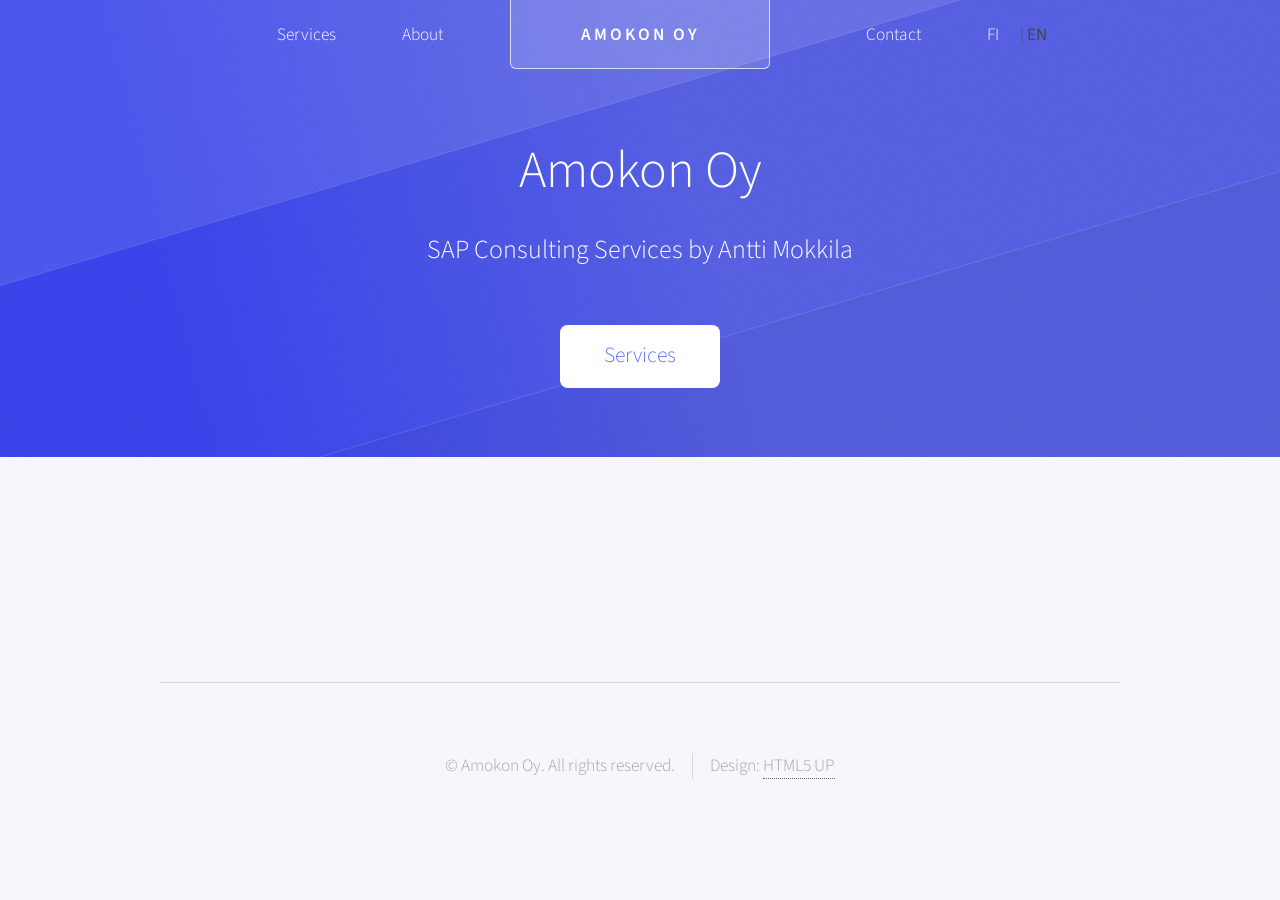
==== en/index.html @ b0fc21f7 "Add files via upload" ====
<!DOCTYPE HTML>
<!--
	Telephasic by HTML5 UP
	html5up.net | @ajlkn
	Free for personal and commercial use under the CCA 3.0 license (html5up.net/license)
-->
<html>
	<head>
		<title>Amokon Oy</title>
		<meta charset="utf-8" />
		<meta name="viewport" content="width=device-width, initial-scale=1, user-scalable=no" />
		<link rel="stylesheet" href="../assets/css/main.css" />
	</head>
	<body class="homepage is-preload">
		<div id="page-wrapper">

			<!-- Header -->
				<div id="header-wrapper">
					<div id="header" class="container">

						<!-- Logo -->
							<h1 id="logo"><a href="index.html">Amokon Oy</a></h1>

						<!-- Nav -->
							<nav id="nav">
								<ul>
									<li><a href="services.html">Services</a></li>
									<li><a href="about.html">About</a></li>
									<li class="break"></li>
									<li><a href="contact.html">Contact</a></li>
									<li><a href="../fi/index.html">FI</a> | <strong>EN</strong></li>
								</ul>
							</nav>

					</div>

					<!-- Hero -->
						<section id="hero" class="container">
							<header>
								<h2>Amokon Oy</h2>
							</header>
							<p>SAP Consulting Services by Antti Mokkila</p>
							<ul class="actions">
								<li><a href="services.html" class="button">Services</a></li>
							</ul>
						</section>

				</div>

			<!-- Footer -->
				<div id="footer-wrapper">
					<div id="copyright" class="container">
						<ul class="menu">
							<li>&copy; Amokon Oy. All rights reserved.</li><li>Design: <a href="http://html5up.net">HTML5 UP</a></li>
						</ul>
					</div>
				</div>

		</div>

		<!-- Scripts -->
			<script src="../assets/js/jquery.min.js"></script>
			<script src="../assets/js/jquery.dropotron.min.js"></script>
			<script src="../assets/js/browser.min.js"></script>
			<script src="../assets/js/breakpoints.min.js"></script>
			<script src="../assets/js/util.js"></script>
			<script src="../assets/js/main.js"></script>

	</body>
</html>
---- assets/css/main.css ----
@import url("fontawesome-all.min.css");
@import url("https://fonts.googleapis.com/css?family=Source+Sans+Pro:300,300italic,400,400italic,600");

/*
	Telephasic by HTML5 UP
	html5up.net | @ajlkn
	Free for personal and commercial use under the CCA 3.0 license (html5up.net/license)
*/

html, body, div, span, applet, object,
iframe, h1, h2, h3, h4, h5, h6, p, blockquote,
pre, a, abbr, acronym, address, big, cite,
code, del, dfn, em, img, ins, kbd, q, s, samp,
small, strike, strong, sub, sup, tt, var, b,
u, i, center, dl, dt, dd, ol, ul, li, fieldset,
form, label, legend, table, caption, tbody,
tfoot, thead, tr, th, td, article, aside,
canvas, details, embed, figure, figcaption,
footer, header, hgroup, menu, nav, output, ruby,
section, summary, time, mark, audio, video {
	margin: 0;
	padding: 0;
	border: 0;
	font-size: 100%;
	font: inherit;
	vertical-align: baseline;}

article, aside, details, figcaption, figure,
footer, header, hgroup, menu, nav, section {
	display: block;}

body {
	line-height: 1;
}

ol, ul {
	list-style: none;
}

blockquote, q {
	quotes: none;
}

	blockquote:before, blockquote:after, q:before, q:after {
		content: '';
		content: none;
	}

table {
	border-collapse: collapse;
	border-spacing: 0;
}

body {
	-webkit-text-size-adjust: none;
}

mark {
	background-color: transparent;
	color: inherit;
}

input::-moz-focus-inner {
	border: 0;
	padding: 0;
}

input, select, textarea {
	-moz-appearance: none;
	-webkit-appearance: none;
	-ms-appearance: none;
	appearance: none;
}

/* Basic */

	@-ms-viewport {
		width: device-width;
	}

	html {
		box-sizing: border-box;
	}

	*, *:before, *:after {
		box-sizing: inherit;
	}

	body {
		background: #f5f7fa;
		font-family: 'Source Sans Pro', sans-serif;
		font-weight: 300;
		color: #52575c;
		line-height: 1.75em;
		font-size: 14pt;
	}

		body.is-preload *, body.is-preload *:before, body.is-preload *:after {
			-moz-animation: none !important;
			-webkit-animation: none !important;
			-ms-animation: none !important;
			animation: none !important;
			-moz-transition: none !important;
			-webkit-transition: none !important;
			-ms-transition: none !important;
			transition: none !important;
		}

	input, textarea, select {
		font-family: 'Source Sans Pro', sans-serif;
		font-weight: 300;
		color: #52575c;
		line-height: 1.75em;
		font-size: 15pt;
	}

	h1, h2, h3, h4, h5, h6 {
		font-weight: 300;
		color: #52575c;
	}

	h1 a, h2 a, h3 a, h4 a, h5 a, h6 a {
		color: inherit;
		text-decoration: none;
	}

	h2 {
		font-size: 2em;
		line-height: 1.25em;
	}

	h3 {
		font-size: 1.5em;
		line-height: 1.5em;
	}

	a {
		-moz-transition: color 0.25s ease-in-out, border-color 0.25s ease-in-out, background-color 0.25s ease-in-out;
		-webkit-transition: color 0.25s ease-in-out, border-color 0.25s ease-in-out, background-color 0.25s ease-in-out;
		-ms-transition: color 0.25s ease-in-out, border-color 0.25s ease-in-out, background-color 0.25s ease-in-out;
		transition: color 0.25s ease-in-out, border-color 0.25s ease-in-out, background-color 0.25s ease-in-out;
		color: inherit;
		text-decoration: none;
		border-bottom: dotted 1px #62676c;
	}

		a:hover {
			color: #5b58f3;
			border-bottom-color: rgba(255, 255, 255, 0);
		}

	strong, b {
		font-weight: 400;
		color: #42474c;
	}

	em, i {
		font-style: italic;
	}

	sub {
		position: relative;
		top: 0.5em;
		font-size: 0.8em;
	}

	sup {
		position: relative;
		top: -0.5em;
		font-size: 0.8em;
	}

	hr {
		border: 0;
		border-top: solid 1px #c2c7cc;
	}

	blockquote {
		border-left: solid 0.5em #c2c7cc;
		padding: 1em 0 1em 2em;
		font-style: italic;
	}

	p, ul, ol, dl, table {
		margin-bottom: 1.5em;
	}

	br.clear {
		clear: both;
	}

	.features {
		margin-bottom: 1.5em;
	}

	.feature {
		text-align: center;
	}

/* Sections/Article */

	section, article {
		margin-bottom: 3em;
	}

	section > :last-child,
	article > :last-child,
	section:last-child,
	article:last-child {
		margin-bottom: 0;
	}

	.row > section, .row > article {
		margin-bottom: 0;
	}

	header {
		margin-bottom: 1.5em;
	}

		header > p {
			display: block;
			color: #5b58f3;
			padding: 0.75em 0 1em 0;
			font-size: 1.5em;
			line-height: 1.5em;
		}

		header.major {
			text-align: center;
		}

/* Container */

	.container {
		margin: 0 auto;
		max-width: 100%;
		width: 1200px;
	}

		@media screen and (max-width: 1280px) {

			.container {
				width: 960px;
			}

		}

		@media screen and (max-width: 1080px) {

			.container {
				width: 100%;
			}

		}

		@media screen and (max-width: 820px) {

			.container {
				width: 100%;
			}

		}

		@media screen and (max-width: 736px) {

			.container {
				width: 100%;
			}

		}

		@media screen and (max-width: 480px) {

			.container {
				width: 100%;
			}

		}

/* Row */

	.row {
		display: flex;
		flex-wrap: wrap;
		box-sizing: border-box;
		align-items: stretch;
	}

		.row > * {
			box-sizing: border-box;
		}

		.row.gtr-uniform > * > :last-child {
			margin-bottom: 0;
		}

		.row.aln-left {
			justify-content: flex-start;
		}

		.row.aln-center {
			justify-content: center;
		}

		.row.aln-right {
			justify-content: flex-end;
		}

		.row.aln-top {
			align-items: flex-start;
		}

		.row.aln-middle {
			align-items: center;
		}

		.row.aln-bottom {
			align-items: flex-end;
		}

		.row > .imp {
			order: -1;
		}

		.row > .col-1 {
			width: 8.33333%;
		}

		.row > .off-1 {
			margin-left: 8.33333%;
		}

		.row > .col-2 {
			width: 16.66667%;
		}

		.row > .off-2 {
			margin-left: 16.66667%;
		}

		.row > .col-3 {
			width: 25%;
		}

		.row > .off-3 {
			margin-left: 25%;
		}

		.row > .col-4 {
			width: 33.33333%;
		}

		.row > .off-4 {
			margin-left: 33.33333%;
		}

		.row > .col-5 {
			width: 41.66667%;
		}

		.row > .off-5 {
			margin-left: 41.66667%;
		}

		.row > .col-6 {
			width: 50%;
		}

		.row > .off-6 {
			margin-left: 50%;
		}

		.row > .col-7 {
			width: 58.33333%;
		}

		.row > .off-7 {
			margin-left: 58.33333%;
		}

		.row > .col-8 {
			width: 66.66667%;
		}

		.row > .off-8 {
			margin-left: 66.66667%;
		}

		.row > .col-9 {
			width: 75%;
		}

		.row > .off-9 {
			margin-left: 75%;
		}

		.row > .col-10 {
			width: 83.33333%;
		}

		.row > .off-10 {
			margin-left: 83.33333%;
		}

		.row > .col-11 {
			width: 91.66667%;
		}

		.row > .off-11 {
			margin-left: 91.66667%;
		}

		.row > .col-12 {
			width: 100%;
		}

		.row > .off-12 {
			margin-left: 100%;
		}

		.row.gtr-0 {
			margin-top: 0px;
			margin-left: 0px;
		}

			.row.gtr-0 > * {
				padding: 0px 0 0 0px;
			}

			.row.gtr-0.gtr-uniform {
				margin-top: 0px;
			}

				.row.gtr-0.gtr-uniform > * {
					padding-top: 0px;
				}

		.row.gtr-25 {
			margin-top: -12.5px;
			margin-left: -12.5px;
		}

			.row.gtr-25 > * {
				padding: 12.5px 0 0 12.5px;
			}

			.row.gtr-25.gtr-uniform {
				margin-top: -12.5px;
			}

				.row.gtr-25.gtr-uniform > * {
					padding-top: 12.5px;
				}

		.row.gtr-50 {
			margin-top: -25px;
			margin-left: -25px;
		}

			.row.gtr-50 > * {
				padding: 25px 0 0 25px;
			}

			.row.gtr-50.gtr-uniform {
				margin-top: -25px;
			}

				.row.gtr-50.gtr-uniform > * {
					padding-top: 25px;
				}

		.row {
			margin-top: -50px;
			margin-left: -50px;
		}

			.row > * {
				padding: 50px 0 0 50px;
			}

			.row.gtr-uniform {
				margin-top: -50px;
			}

				.row.gtr-uniform > * {
					padding-top: 50px;
				}

		.row.gtr-150 {
			margin-top: -75px;
			margin-left: -75px;
		}

			.row.gtr-150 > * {
				padding: 75px 0 0 75px;
			}

			.row.gtr-150.gtr-uniform {
				margin-top: -75px;
			}

				.row.gtr-150.gtr-uniform > * {
					padding-top: 75px;
				}

		.row.gtr-200 {
			margin-top: -100px;
			margin-left: -100px;
		}

			.row.gtr-200 > * {
				padding: 100px 0 0 100px;
			}

			.row.gtr-200.gtr-uniform {
				margin-top: -100px;
			}

				.row.gtr-200.gtr-uniform > * {
					padding-top: 100px;
				}

		@media screen and (max-width: 1280px) {

			.row {
				display: flex;
				flex-wrap: wrap;
				box-sizing: border-box;
				align-items: stretch;
			}

				.row > * {
					box-sizing: border-box;
				}

				.row.gtr-uniform > * > :last-child {
					margin-bottom: 0;
				}

				.row.aln-left {
					justify-content: flex-start;
				}

				.row.aln-center {
					justify-content: center;
				}

				.row.aln-right {
					justify-content: flex-end;
				}

				.row.aln-top {
					align-items: flex-start;
				}

				.row.aln-middle {
					align-items: center;
				}

				.row.aln-bottom {
					align-items: flex-end;
				}

				.row > .imp-normal {
					order: -1;
				}

				.row > .col-1-normal {
					width: 8.33333%;
				}

				.row > .off-1-normal {
					margin-left: 8.33333%;
				}

				.row > .col-2-normal {
					width: 16.66667%;
				}

				.row > .off-2-normal {
					margin-left: 16.66667%;
				}

				.row > .col-3-normal {
					width: 25%;
				}

				.row > .off-3-normal {
					margin-left: 25%;
				}

				.row > .col-4-normal {
					width: 33.33333%;
				}

				.row > .off-4-normal {
					margin-left: 33.33333%;
				}

				.row > .col-5-normal {
					width: 41.66667%;
				}

				.row > .off-5-normal {
					margin-left: 41.66667%;
				}

				.row > .col-6-normal {
					width: 50%;
				}

				.row > .off-6-normal {
					margin-left: 50%;
				}

				.row > .col-7-normal {
					width: 58.33333%;
				}

				.row > .off-7-normal {
					margin-left: 58.33333%;
				}

				.row > .col-8-normal {
					width: 66.66667%;
				}

				.row > .off-8-normal {
					margin-left: 66.66667%;
				}

				.row > .col-9-normal {
					width: 75%;
				}

				.row > .off-9-normal {
					margin-left: 75%;
				}

				.row > .col-10-normal {
					width: 83.33333%;
				}

				.row > .off-10-normal {
					margin-left: 83.33333%;
				}

				.row > .col-11-normal {
					width: 91.66667%;
				}

				.row > .off-11-normal {
					margin-left: 91.66667%;
				}

				.row > .col-12-normal {
					width: 100%;
				}

				.row > .off-12-normal {
					margin-left: 100%;
				}

				.row.gtr-0 {
					margin-top: 0px;
					margin-left: 0px;
				}

					.row.gtr-0 > * {
						padding: 0px 0 0 0px;
					}

					.row.gtr-0.gtr-uniform {
						margin-top: 0px;
					}

						.row.gtr-0.gtr-uniform > * {
							padding-top: 0px;
						}

				.row.gtr-25 {
					margin-top: -10px;
					margin-left: -10px;
				}

					.row.gtr-25 > * {
						padding: 10px 0 0 10px;
					}

					.row.gtr-25.gtr-uniform {
						margin-top: -10px;
					}

						.row.gtr-25.gtr-uniform > * {
							padding-top: 10px;
						}

				.row.gtr-50 {
					margin-top: -20px;
					margin-left: -20px;
				}

					.row.gtr-50 > * {
						padding: 20px 0 0 20px;
					}

					.row.gtr-50.gtr-uniform {
						margin-top: -20px;
					}

						.row.gtr-50.gtr-uniform > * {
							padding-top: 20px;
						}

				.row {
					margin-top: -40px;
					margin-left: -40px;
				}

					.row > * {
						padding: 40px 0 0 40px;
					}

					.row.gtr-uniform {
						margin-top: -40px;
					}

						.row.gtr-uniform > * {
							padding-top: 40px;
						}

				.row.gtr-150 {
					margin-top: -60px;
					margin-left: -60px;
				}

					.row.gtr-150 > * {
						padding: 60px 0 0 60px;
					}

					.row.gtr-150.gtr-uniform {
						margin-top: -60px;
					}

						.row.gtr-150.gtr-uniform > * {
							padding-top: 60px;
						}

				.row.gtr-200 {
					margin-top: -80px;
					margin-left: -80px;
				}

					.row.gtr-200 > * {
						padding: 80px 0 0 80px;
					}

					.row.gtr-200.gtr-uniform {
						margin-top: -80px;
					}

						.row.gtr-200.gtr-uniform > * {
							padding-top: 80px;
						}

		}

		@media screen and (max-width: 1080px) {

			.row {
				display: flex;
				flex-wrap: wrap;
				box-sizing: border-box;
				align-items: stretch;
			}

				.row > * {
					box-sizing: border-box;
				}

				.row.gtr-uniform > * > :last-child {
					margin-bottom: 0;
				}

				.row.aln-left {
					justify-content: flex-start;
				}

				.row.aln-center {
					justify-content: center;
				}

				.row.aln-right {
					justify-content: flex-end;
				}

				.row.aln-top {
					align-items: flex-start;
				}

				.row.aln-middle {
					align-items: center;
				}

				.row.aln-bottom {
					align-items: flex-end;
				}

				.row > .imp-narrow {
					order: -1;
				}

				.row > .col-1-narrow {
					width: 8.33333%;
				}

				.row > .off-1-narrow {
					margin-left: 8.33333%;
				}

				.row > .col-2-narrow {
					width: 16.66667%;
				}

				.row > .off-2-narrow {
					margin-left: 16.66667%;
				}

				.row > .col-3-narrow {
					width: 25%;
				}

				.row > .off-3-narrow {
					margin-left: 25%;
				}

				.row > .col-4-narrow {
					width: 33.33333%;
				}

				.row > .off-4-narrow {
					margin-left: 33.33333%;
				}

				.row > .col-5-narrow {
					width: 41.66667%;
				}

				.row > .off-5-narrow {
					margin-left: 41.66667%;
				}

				.row > .col-6-narrow {
					width: 50%;
				}

				.row > .off-6-narrow {
					margin-left: 50%;
				}

				.row > .col-7-narrow {
					width: 58.33333%;
				}

				.row > .off-7-narrow {
					margin-left: 58.33333%;
				}

				.row > .col-8-narrow {
					width: 66.66667%;
				}

				.row > .off-8-narrow {
					margin-left: 66.66667%;
				}

				.row > .col-9-narrow {
					width: 75%;
				}

				.row > .off-9-narrow {
					margin-left: 75%;
				}

				.row > .col-10-narrow {
					width: 83.33333%;
				}

				.row > .off-10-narrow {
					margin-left: 83.33333%;
				}

				.row > .col-11-narrow {
					width: 91.66667%;
				}

				.row > .off-11-narrow {
					margin-left: 91.66667%;
				}

				.row > .col-12-narrow {
					width: 100%;
				}

				.row > .off-12-narrow {
					margin-left: 100%;
				}

				.row.gtr-0 {
					margin-top: 0px;
					margin-left: 0px;
				}

					.row.gtr-0 > * {
						padding: 0px 0 0 0px;
					}

					.row.gtr-0.gtr-uniform {
						margin-top: 0px;
					}

						.row.gtr-0.gtr-uniform > * {
							padding-top: 0px;
						}

				.row.gtr-25 {
					margin-top: -10px;
					margin-left: -10px;
				}

					.row.gtr-25 > * {
						padding: 10px 0 0 10px;
					}

					.row.gtr-25.gtr-uniform {
						margin-top: -10px;
					}

						.row.gtr-25.gtr-uniform > * {
							padding-top: 10px;
						}

				.row.gtr-50 {
					margin-top: -20px;
					margin-left: -20px;
				}

					.row.gtr-50 > * {
						padding: 20px 0 0 20px;
					}

					.row.gtr-50.gtr-uniform {
						margin-top: -20px;
					}

						.row.gtr-50.gtr-uniform > * {
							padding-top: 20px;
						}

				.row {
					margin-top: -40px;
					margin-left: -40px;
				}

					.row > * {
						padding: 40px 0 0 40px;
					}

					.row.gtr-uniform {
						margin-top: -40px;
					}

						.row.gtr-uniform > * {
							padding-top: 40px;
						}

				.row.gtr-150 {
					margin-top: -60px;
					margin-left: -60px;
				}

					.row.gtr-150 > * {
						padding: 60px 0 0 60px;
					}

					.row.gtr-150.gtr-uniform {
						margin-top: -60px;
					}

						.row.gtr-150.gtr-uniform > * {
							padding-top: 60px;
						}

				.row.gtr-200 {
					margin-top: -80px;
					margin-left: -80px;
				}

					.row.gtr-200 > * {
						padding: 80px 0 0 80px;
					}

					.row.gtr-200.gtr-uniform {
						margin-top: -80px;
					}

						.row.gtr-200.gtr-uniform > * {
							padding-top: 80px;
						}

		}

		@media screen and (max-width: 820px) {

			.row {
				display: flex;
				flex-wrap: wrap;
				box-sizing: border-box;
				align-items: stretch;
			}

				.row > * {
					box-sizing: border-box;
				}

				.row.gtr-uniform > * > :last-child {
					margin-bottom: 0;
				}

				.row.aln-left {
					justify-content: flex-start;
				}

				.row.aln-center {
					justify-content: center;
				}

				.row.aln-right {
					justify-content: flex-end;
				}

				.row.aln-top {
					align-items: flex-start;
				}

				.row.aln-middle {
					align-items: center;
				}

				.row.aln-bottom {
					align-items: flex-end;
				}

				.row > .imp-narrower {
					order: -1;
				}

				.row > .col-1-narrower {
					width: 8.33333%;
				}

				.row > .off-1-narrower {
					margin-left: 8.33333%;
				}

				.row > .col-2-narrower {
					width: 16.66667%;
				}

				.row > .off-2-narrower {
					margin-left: 16.66667%;
				}

				.row > .col-3-narrower {
					width: 25%;
				}

				.row > .off-3-narrower {
					margin-left: 25%;
				}

				.row > .col-4-narrower {
					width: 33.33333%;
				}

				.row > .off-4-narrower {
					margin-left: 33.33333%;
				}

				.row > .col-5-narrower {
					width: 41.66667%;
				}

				.row > .off-5-narrower {
					margin-left: 41.66667%;
				}

				.row > .col-6-narrower {
					width: 50%;
				}

				.row > .off-6-narrower {
					margin-left: 50%;
				}

				.row > .col-7-narrower {
					width: 58.33333%;
				}

				.row > .off-7-narrower {
					margin-left: 58.33333%;
				}

				.row > .col-8-narrower {
					width: 66.66667%;
				}

				.row > .off-8-narrower {
					margin-left: 66.66667%;
				}

				.row > .col-9-narrower {
					width: 75%;
				}

				.row > .off-9-narrower {
					margin-left: 75%;
				}

				.row > .col-10-narrower {
					width: 83.33333%;
				}

				.row > .off-10-narrower {
					margin-left: 83.33333%;
				}

				.row > .col-11-narrower {
					width: 91.66667%;
				}

				.row > .off-11-narrower {
					margin-left: 91.66667%;
				}

				.row > .col-12-narrower {
					width: 100%;
				}

				.row > .off-12-narrower {
					margin-left: 100%;
				}

				.row.gtr-0 {
					margin-top: 0px;
					margin-left: 0px;
				}

					.row.gtr-0 > * {
						padding: 0px 0 0 0px;
					}

					.row.gtr-0.gtr-uniform {
						margin-top: 0px;
					}

						.row.gtr-0.gtr-uniform > * {
							padding-top: 0px;
						}

				.row.gtr-25 {
					margin-top: -7.5px;
					margin-left: -7.5px;
				}

					.row.gtr-25 > * {
						padding: 7.5px 0 0 7.5px;
					}

					.row.gtr-25.gtr-uniform {
						margin-top: -7.5px;
					}

						.row.gtr-25.gtr-uniform > * {
							padding-top: 7.5px;
						}

				.row.gtr-50 {
					margin-top: -15px;
					margin-left: -15px;
				}

					.row.gtr-50 > * {
						padding: 15px 0 0 15px;
					}

					.row.gtr-50.gtr-uniform {
						margin-top: -15px;
					}

						.row.gtr-50.gtr-uniform > * {
							padding-top: 15px;
						}

				.row {
					margin-top: -30px;
					margin-left: -30px;
				}

					.row > * {
						padding: 30px 0 0 30px;
					}

					.row.gtr-uniform {
						margin-top: -30px;
					}

						.row.gtr-uniform > * {
							padding-top: 30px;
						}

				.row.gtr-150 {
					margin-top: -45px;
					margin-left: -45px;
				}

					.row.gtr-150 > * {
						padding: 45px 0 0 45px;
					}

					.row.gtr-150.gtr-uniform {
						margin-top: -45px;
					}

						.row.gtr-150.gtr-uniform > * {
							padding-top: 45px;
						}

				.row.gtr-200 {
					margin-top: -60px;
					margin-left: -60px;
				}

					.row.gtr-200 > * {
						padding: 60px 0 0 60px;
					}

					.row.gtr-200.gtr-uniform {
						margin-top: -60px;
					}

						.row.gtr-200.gtr-uniform > * {
							padding-top: 60px;
						}

		}

		@media screen and (max-width: 736px) {

			.row {
				display: flex;
				flex-wrap: wrap;
				box-sizing: border-box;
				align-items: stretch;
			}

				.row > * {
					box-sizing: border-box;
				}

				.row.gtr-uniform > * > :last-child {
					margin-bottom: 0;
				}

				.row.aln-left {
					justify-content: flex-start;
				}

				.row.aln-center {
					justify-content: center;
				}

				.row.aln-right {
					justify-content: flex-end;
				}

				.row.aln-top {
					align-items: flex-start;
				}

				.row.aln-middle {
					align-items: center;
				}

				.row.aln-bottom {
					align-items: flex-end;
				}

				.row > .imp-mobile {
					order: -1;
				}

				.row > .col-1-mobile {
					width: 8.33333%;
				}

				.row > .off-1-mobile {
					margin-left: 8.33333%;
				}

				.row > .col-2-mobile {
					width: 16.66667%;
				}

				.row > .off-2-mobile {
					margin-left: 16.66667%;
				}

				.row > .col-3-mobile {
					width: 25%;
				}

				.row > .off-3-mobile {
					margin-left: 25%;
				}

				.row > .col-4-mobile {
					width: 33.33333%;
				}

				.row > .off-4-mobile {
					margin-left: 33.33333%;
				}

				.row > .col-5-mobile {
					width: 41.66667%;
				}

				.row > .off-5-mobile {
					margin-left: 41.66667%;
				}

				.row > .col-6-mobile {
					width: 50%;
				}

				.row > .off-6-mobile {
					margin-left: 50%;
				}

				.row > .col-7-mobile {
					width: 58.33333%;
				}

				.row > .off-7-mobile {
					margin-left: 58.33333%;
				}

				.row > .col-8-mobile {
					width: 66.66667%;
				}

				.row > .off-8-mobile {
					margin-left: 66.66667%;
				}

				.row > .col-9-mobile {
					width: 75%;
				}

				.row > .off-9-mobile {
					margin-left: 75%;
				}

				.row > .col-10-mobile {
					width: 83.33333%;
				}

				.row > .off-10-mobile {
					margin-left: 83.33333%;
				}

				.row > .col-11-mobile {
					width: 91.66667%;
				}

				.row > .off-11-mobile {
					margin-left: 91.66667%;
				}

				.row > .col-12-mobile {
					width: 100%;
				}

				.row > .off-12-mobile {
					margin-left: 100%;
				}

				.row.gtr-0 {
					margin-top: 0px;
					margin-left: 0px;
				}

					.row.gtr-0 > * {
						padding: 0px 0 0 0px;
					}

					.row.gtr-0.gtr-uniform {
						margin-top: 0px;
					}

						.row.gtr-0.gtr-uniform > * {
							padding-top: 0px;
						}

				.row.gtr-25 {
					margin-top: -5px;
					margin-left: -5px;
				}

					.row.gtr-25 > * {
						padding: 5px 0 0 5px;
					}

					.row.gtr-25.gtr-uniform {
						margin-top: -5px;
					}

						.row.gtr-25.gtr-uniform > * {
							padding-top: 5px;
						}

				.row.gtr-50 {
					margin-top: -10px;
					margin-left: -10px;
				}

					.row.gtr-50 > * {
						padding: 10px 0 0 10px;
					}

					.row.gtr-50.gtr-uniform {
						margin-top: -10px;
					}

						.row.gtr-50.gtr-uniform > * {
							padding-top: 10px;
						}

				.row {
					margin-top: -20px;
					margin-left: -20px;
				}

					.row > * {
						padding: 20px 0 0 20px;
					}

					.row.gtr-uniform {
						margin-top: -20px;
					}

						.row.gtr-uniform > * {
							padding-top: 20px;
						}

				.row.gtr-150 {
					margin-top: -30px;
					margin-left: -30px;
				}

					.row.gtr-150 > * {
						padding: 30px 0 0 30px;
					}

					.row.gtr-150.gtr-uniform {
						margin-top: -30px;
					}

						.row.gtr-150.gtr-uniform > * {
							padding-top: 30px;
						}

				.row.gtr-200 {
					margin-top: -40px;
					margin-left: -40px;
				}

					.row.gtr-200 > * {
						padding: 40px 0 0 40px;
					}

					.row.gtr-200.gtr-uniform {
						margin-top: -40px;
					}

						.row.gtr-200.gtr-uniform > * {
							padding-top: 40px;
						}

		}

		@media screen and (max-width: 480px) {

			.row {
				display: flex;
				flex-wrap: wrap;
				box-sizing: border-box;
				align-items: stretch;
			}

				.row > * {
					box-sizing: border-box;
				}

				.row.gtr-uniform > * > :last-child {
					margin-bottom: 0;
				}

				.row.aln-left {
					justify-content: flex-start;
				}

				.row.aln-center {
					justify-content: center;
				}

				.row.aln-right {
					justify-content: flex-end;
				}

				.row.aln-top {
					align-items: flex-start;
				}

				.row.aln-middle {
					align-items: center;
				}

				.row.aln-bottom {
					align-items: flex-end;
				}

				.row > .imp-mobilep {
					order: -1;
				}

				.row > .col-1-mobilep {
					width: 8.33333%;
				}

				.row > .off-1-mobilep {
					margin-left: 8.33333%;
				}

				.row > .col-2-mobilep {
					width: 16.66667%;
				}

				.row > .off-2-mobilep {
					margin-left: 16.66667%;
				}

				.row > .col-3-mobilep {
					width: 25%;
				}

				.row > .off-3-mobilep {
					margin-left: 25%;
				}

				.row > .col-4-mobilep {
					width: 33.33333%;
				}

				.row > .off-4-mobilep {
					margin-left: 33.33333%;
				}

				.row > .col-5-mobilep {
					width: 41.66667%;
				}

				.row > .off-5-mobilep {
					margin-left: 41.66667%;
				}

				.row > .col-6-mobilep {
					width: 50%;
				}

				.row > .off-6-mobilep {
					margin-left: 50%;
				}

				.row > .col-7-mobilep {
					width: 58.33333%;
				}

				.row > .off-7-mobilep {
					margin-left: 58.33333%;
				}

				.row > .col-8-mobilep {
					width: 66.66667%;
				}

				.row > .off-8-mobilep {
					margin-left: 66.66667%;
				}

				.row > .col-9-mobilep {
					width: 75%;
				}

				.row > .off-9-mobilep {
					margin-left: 75%;
				}

				.row > .col-10-mobilep {
					width: 83.33333%;
				}

				.row > .off-10-mobilep {
					margin-left: 83.33333%;
				}

				.row > .col-11-mobilep {
					width: 91.66667%;
				}

				.row > .off-11-mobilep {
					margin-left: 91.66667%;
				}

				.row > .col-12-mobilep {
					width: 100%;
				}

				.row > .off-12-mobilep {
					margin-left: 100%;
				}

				.row.gtr-0 {
					margin-top: 0px;
					margin-left: 0px;
				}

					.row.gtr-0 > * {
						padding: 0px 0 0 0px;
					}

					.row.gtr-0.gtr-uniform {
						margin-top: 0px;
					}

						.row.gtr-0.gtr-uniform > * {
							padding-top: 0px;
						}

				.row.gtr-25 {
					margin-top: -5px;
					margin-left: -5px;
				}

					.row.gtr-25 > * {
						padding: 5px 0 0 5px;
					}

					.row.gtr-25.gtr-uniform {
						margin-top: -5px;
					}

						.row.gtr-25.gtr-uniform > * {
							padding-top: 5px;
						}

				.row.gtr-50 {
					margin-top: -10px;
					margin-left: -10px;
				}

					.row.gtr-50 > * {
						padding: 10px 0 0 10px;
					}

					.row.gtr-50.gtr-uniform {
						margin-top: -10px;
					}

						.row.gtr-50.gtr-uniform > * {
							padding-top: 10px;
						}

				.row {
					margin-top: -20px;
					margin-left: -20px;
				}

					.row > * {
						padding: 20px 0 0 20px;
					}

					.row.gtr-uniform {
						margin-top: -20px;
					}

						.row.gtr-uniform > * {
							padding-top: 20px;
						}

				.row.gtr-150 {
					margin-top: -30px;
					margin-left: -30px;
				}

					.row.gtr-150 > * {
						padding: 30px 0 0 30px;
					}

					.row.gtr-150.gtr-uniform {
						margin-top: -30px;
					}

						.row.gtr-150.gtr-uniform > * {
							padding-top: 30px;
						}

				.row.gtr-200 {
					margin-top: -40px;
					margin-left: -40px;
				}

					.row.gtr-200 > * {
						padding: 40px 0 0 40px;
					}

					.row.gtr-200.gtr-uniform {
						margin-top: -40px;
					}

						.row.gtr-200.gtr-uniform > * {
							padding-top: 40px;
						}

		}

/* Image */

	.image {
		-moz-transition: opacity 0.25s ease-in-out;
		-webkit-transition: opacity 0.25s ease-in-out;
		-ms-transition: opacity 0.25s ease-in-out;
		transition: opacity 0.25s ease-in-out;
		display: inline-block;
		outline: 0;
		border: 0;
	}

		.image img {
			display: block;
			width: 100%;
		}

		.image.fit {
			display: block;
			width: 100%;
		}

		.image.featured {
			display: block;
			width: 100%;
			margin: 0 0 3em 0;
		}

		.image.left {
			float: left;
			margin: 0 2em 2em 0;
		}

		.image.centered {
			display: block;
			margin: 0 0 3em 0;
		}

			.image.centered img {
				margin: 0 auto;
				width: auto;
			}

	a.image:hover {
		opacity: 0.85;
	}

/* List */

	ul {
		list-style: disc;
		padding-left: 1em;
	}

		ul li {
			padding-left: 0.5em;
		}

	ol {
		list-style: decimal;
		padding-left: 1.25em;
	}

		ol li {
			padding-left: 0.25em;
		}

/* Actions */

	ul.actions {
		padding-top: 1em;
		list-style: none;
		padding-left: 0;
	}

		ul.actions.major {
			text-align: center;
		}

		ul.actions li {
			display: inline-block;
			margin-left: 1em;
			padding-left: 0;
		}

			ul.actions li:first-child {
				margin-left: 0;
			}

/* Divided */

	ul.divided {
		list-style: none;
		padding-left: 0;
	}

		ul.divided li {
			border-top: solid 1px #d2d7dc;
			padding-top: 2em;
			margin-top: 2em;
			padding-left: 0;
		}

			ul.divided li:first-child {
				padding-top: 0;
				margin-top: 0;
				border-top: 0;
			}

/* Icons */

	ul.icons {
		list-style: none;
		padding-left: 0;
	}

		ul.icons li {
			padding-left: 0;
		}

			ul.icons li:before {
				display: inline-block;
				color: #fff;
				background: #61666b;
				width: 2.5em;
				height: 2.5em;
				border-radius: 0.35em;
				text-align: center;
				line-height: 2.5em;
				margin-right: 0.75em;
			}

/* Menu */

	ul.menu {
		list-style: none;
		padding-left: 0;
	}

		ul.menu li {
			display: inline-block;
			border-left: solid 1px #d2d7dc;
			padding-left: 1em;
			margin-left: 1em;
		}

			ul.menu li:first-child {
				border-left: 0;
				padding-left: 0;
				margin-left: 0;
			}

/* Form */

	form .actions {
		padding-top: 0;
	}

	form label {
		display: block;
		font-weight: 300;
		color: #52575c;
		margin: 0 0 0.5em 0;
	}

	form input[type="text"],
	form input[type="email"],
	form input[type="password"],
	form select,
	form textarea {
		-moz-transition: background-color 0.25s ease-in-out;
		-webkit-transition: background-color 0.25s ease-in-out;
		-ms-transition: background-color 0.25s ease-in-out;
		transition: background-color 0.25s ease-in-out;
		-webkit-appearance: none;
		display: block;
		background: #f9fbfe;
		border: solid 1px #d2d7dc;
		border-radius: 0.35em;
		width: 100%;
		line-height: 1.5em;
		padding: 0.75em;
	}

		form input[type="text"]:focus,
		form input[type="email"]:focus,
		form input[type="password"]:focus,
		form select:focus,
		form textarea:focus {
			background: #fff;
		}

	form textarea {
		min-height: 7em;
	}

	form ::-webkit-input-placeholder {
		color: #555 !important;
	}

	form :-moz-placeholder {
		color: #555 !important;
	}

	form ::-moz-placeholder {
		color: #555 !important;
	}

	form :-ms-input-placeholder {
		color: #555 !important;
	}

	form ::-moz-focus-inner {
		border: 0;
	}

/* Table */

	table {
		width: 100%;
	}

		table.default {
			width: 100%;
		}

			table.default tbody tr {
				border-top: solid 1px #D2D7DC;
			}

				table.default tbody tr:nth-child(2n+1) {
					background: #f9fbfe;
				}

			table.default td {
				padding: 0.5em 1em 0.5em 1em;
			}

			table.default th {
				text-align: left;
				font-weight: 400;
				padding: 0.5em 1em 0.5em 1em;
			}

			table.default tfoot {
				border-top: solid 1px #D2D7DC;
			}

/* Button */

	input[type="button"],
	input[type="submit"],
	input[type="reset"],
	button,
	.button {
		-moz-transition: color 0.25s ease-in-out, border-color 0.25s ease-in-out, background-color 0.25s ease-in-out;
		-webkit-transition: color 0.25s ease-in-out, border-color 0.25s ease-in-out, background-color 0.25s ease-in-out;
		-ms-transition: color 0.25s ease-in-out, border-color 0.25s ease-in-out, background-color 0.25s ease-in-out;
		transition: color 0.25s ease-in-out, border-color 0.25s ease-in-out, background-color 0.25s ease-in-out;
		display: inline-block;
		color: inherit;
		background: none;
		text-decoration: none;
		border: solid 1px #c2c7cc;
		border-radius: 0.35em;
		padding: 0.8em 2em 0.8em 2em;
		cursor: pointer;
		outline: 0;
	}

		input[type="button"]:hover,
		input[type="submit"]:hover,
		input[type="reset"]:hover,
		button:hover,
		.button:hover {
			color: #5b58f3;
			border-color: rgba(103, 88, 243, 0.5);
		}

/* Icons */

	.icon {
		text-decoration: none;
		text-decoration: none;
	}

		.icon:before {
			-moz-osx-font-smoothing: grayscale;
			-webkit-font-smoothing: antialiased;
			display: inline-block;
			font-style: normal;
			font-variant: normal;
			text-rendering: auto;
			line-height: 1;
			text-transform: none !important;
			font-family: 'Font Awesome 5 Free';
			font-weight: 400;
		}

		.icon:before {
			line-height: inherit;
		}

		.icon > .label {
			display: none;
		}

		.icon.solid:before {
			font-weight: 900;
		}

		.icon.brands:before {
			font-family: 'Font Awesome 5 Brands';
		}

/* Wrappers */

	.wrapper {
		position: relative;
		background: #fff;
		overflow-x: hidden;
		padding: 6em 0 6em 0;
	}

	.image-wrapper {
		position: relative;
	}

		.image-wrapper .image {
			position: relative;
			z-index: 2;
		}

		.image-wrapper.first:before {
			content: '';
			display: block;
			width: 2000%;
			height: 100%;
			position: absolute;
			left: -1000%;
			top: 0;
			z-index: 1;
			box-shadow: inset 0px 0px 0px 1px #e8e8e8;
			background: #f6f8fb url("images/image-wrapper.svg");
		}

	#header-wrapper {
		position: relative;
		padding: 4em 0 2em 0;
		background-image: url("images/header.svg");
		background-image: url("images/overlay.png"), url("images/header.svg"), -moz-linear-gradient(75deg, #3b47f0 15%, #5963e7 55%);
		background-image: url("images/overlay.png"), url("images/header.svg"), -webkit-linear-gradient(75deg, #3b47f0 15%, #5963e7 55%);
		background-image: url("images/overlay.png"), url("images/header.svg"), -ms-linear-gradient(75deg, #3b47f0 15%, #5963e7 55%);
		background-image: url("images/overlay.png"), url("images/header.svg"), linear-gradient(75deg, #3b47f0 15%, #5963e7 55%);
		background-color: #8990f0;
		background-size: 100% 620%;
		background-size: 128px 128px, 100% 620%, auto;
		background-repeat: repeat, no-repeat, no-repeat;
	}

	.homepage #header-wrapper {
		padding: 10em 0 6em 0;
		background-size: 128px 128px, 100% 100%, auto;
	}

	#promo-wrapper {
		position: relative;
		background-image: url("images/overlay.png"), url("../../images/promo.jpg"); 
		background-size: 192px 192px, cover;
		background-position: top left, center center;
		color: #fff;
		text-align: center;
		padding: 6em 0 6em 0;
	}

	#footer-wrapper {
		-webkit-transform: translate3d(0, 0, 0);
		position: relative;
		/* border-top: solid 1px #c2c7cc; */
		padding: 1em 0 1em 0;
		/* background-image: url("images/overlay.png"), url("images/footer.svg"); */
		background-size: 128px 128px,				100% 100%;
	}

/* Header */

	#logo {
		position: absolute;
		z-index: 1;
		top: 0;
		left: 50%;
		width: 15em;
		margin-left: -7.5em;
	}

		#logo a {
			display: block;
			width: 100%;
			height: 4em;
			line-height: 4em;
			background: rgba(255, 255, 255, 0.15);
			border: solid 1px;
			border-color: #fff;
			border-color: rgba(255, 255, 255, 0.75);
			border-top: 0;
			border-radius: 0 0 0.35em 0.35em;
			color: #fff;
			display: inline-block;
			font-weight: 600;
			letter-spacing: 3px;
			text-align: center;
			text-transform: uppercase;
		}

	#nav {
		text-align: center;
		position: absolute;
		top: 0;
		left: 0;
		width: 100%;
		height: 4em;
		line-height: 4em;
	}

		#nav > ul {
			margin: 0;
		}

			#nav > ul > li {
				display: inline-block;
				margin-left: 1em;
			}

				#nav > ul > li > ul {
					display: none;
				}

				#nav > ul > li > span, #nav > ul > li > a {
					color: #fff;
					text-decoration: none;
					outline: 0;
					border: 0;
					border: solid 1px rgba(255, 255, 255, 0);
					border-radius: 0.35em;
					padding: 0.3em 1em 0.3em 1em;
					-moz-transition: border-color 0.25s ease-in-out, background-color 0.25s ease-in-out;
					-webkit-transition: border-color 0.25s ease-in-out, background-color 0.25s ease-in-out;
					-o-transition: border-color 0.25s ease-in-out, background-color 0.25s ease-in-out;
					-ms-transition: border-color 0.25s ease-in-out, background-color 0.25s ease-in-out;
					transition: border-color 0.25s ease-in-out, background-color 0.25s ease-in-out;
				}

				#nav > ul > li.active > span, #nav > ul > li.active > a {
					border-color: rgba(255, 255, 255, 0.75);
					background-color: rgba(255, 255, 255, 0.15);
					color: #fff;
				}

				#nav > ul > li:first-child {
					margin-left: 0;
				}

				#nav > ul > li.break {
					margin-left: 20em;
				}

	.dropotron {
		text-align: left;
		line-height: 2em;
		border-radius: 0.35em;
		min-width: 12em;
		background: #fff;
		line-height: 1em;
		padding: 0.85em 0 0.85em 0;
		box-shadow: 0px 1px 3px 0px rgba(0, 0, 0, 0.25);
		margin-top: -0.8em;
		list-style: none;
	}

		.dropotron a, .dropotron span {
			display: block;
			padding: 0.65em 1em 0.65em 1em;
			border-top: solid 1px #e8e8e8;
			border-bottom: 0;
		}

		.dropotron li {
			padding-left: 0;
		}

			.dropotron li:first-child > a, .dropotron li:first-child > span {
				border-top: 0;
			}

			.dropotron li.active > a, .dropotron li.active > span {
				color: #5b58f3;
			}

		.dropotron.level-0 {
			font-size: 0.9em;
			margin-top: 0;
		}

			.dropotron.level-0:before {
				content: '';
				position: absolute;
				top: -1em;
				width: 1em;
				height: 1em;
				border-bottom: solid 0.5em #fff;
				border-left: solid 0.5em rgba(255, 255, 255, 0);
				border-right: solid 0.5em rgba(255, 255, 255, 0);
			}

			.dropotron.level-0.center:before {
				left: 50%;
				margin-left: -0.5em;
			}

			.dropotron.level-0.left:before {
				left: 1em;
			}

			.dropotron.level-0.right:before {
				right: 1em;
			}

/* Hero */

	#hero {
		position: relative;
		color: #fff;
		text-align: center;
		z-index: 1;
	}

		#hero h2 {
			color: #fff;
			font-size: 3em;
		}

		#hero strong {
			color: inherit;
		}

		#hero header > span {
			color: #fff;
		}

		#hero p {
			font-size: 1.5em;
			line-height: 1.5em;
		}

		#hero .button {
			background: #fff;
			border-color: rgba(255, 255, 255, 0);
			color: #6775f5;
			font-size: 1.25em;
		}

			#hero .button:hover {
				border-color: rgba(255, 255, 255, 0.75);
				background-color: rgba(255, 255, 255, 0.15);
				color: #fff;
			}

		#hero a {
			color: #fff;
			border-color: #fff;
			border-color: rgba(255, 255, 255, 0.5);
		}

			#hero a:hover {
				border-color: rgba(255, 255, 255, 0);
			}

/* Promo */

	#promo {
		background: rgba(255, 255, 255, 0.05);
		border: solid 1px rgba(255, 255, 255, 0.25);
		border-radius: 0.5em;
		padding: 1.75em 2.5em 1.75em 2.5em;
		display: inline-block;
		position: relative;
		z-index: 1;
	}

		#promo h2 {
			color: #fff;
			display: inline-block;
			margin-right: 1em;
			font-size: 1.75em;
		}

		#promo .button {
			background: #fff;
			border-color: rgba(255, 255, 255, 0);
			color: #27636B;
			font-size: 1.25em;
		}

			#promo .button:hover {
				border-color: rgba(255, 255, 255, 0.75);
				background-color: rgba(255, 255, 255, 0.15);
				color: #fff;
			}

/* Main */

	#main {
		padding-bottom: 4em;
	}

/* Sidebar */

	#sidebar section {
		border-top: solid 1px #d2d7dc;
		margin-top: 3em;
		padding-top: 3em;
	}

		#sidebar section:first-child {
			border-top: 0;
			margin-top: 0;
			padding-top: 0;
		}

/* Footer */

	#footer {
		position: relative;
		z-index: 1;
	}

		#footer header.major {
			margin-bottom: 3em;
		}

/* Copyright */

	#copyright {
		position: relative;
		z-index: 1;
		text-align: center;
		border-top: solid 1px #d2d7dc;
		color: #a2a7ac;
		padding-top: 4em;
		margin-top: 10em;
	}

/* Normal */

	@media screen and (max-width: 1280px) {

		/* Basic */

			body, input, textarea, select {
				line-height: 1.5em;
				font-size: 13pt;
			}

			span.extra {
				display: none;
			}

		/* Wrappers */

			.wrapper {
				padding: 5em 0 5em 0;
			}

			#header-wrapper {
				padding: 2em 0 2em 0;
			}

			.homepage #header-wrapper {
				padding: 8em 0 4em 0;
			}

			#promo-wrapper {
				padding: 5em 0 5em 0;
			}

			#footer-wrapper {
				padding: 3em 0 3em 0;
			}

	}

/* Narrow */

	@media screen and (max-width: 1080px) {

		/* Sections/Article */

			header br {
				display: none;
			}

		/* Button */

			input[type="button"],
			input[type="submit"],
			input[type="reset"],
			button,
			.button {
				padding-left: 1.25em;
				padding-right: 1.25em;
			}

		/* Wrappers */

			.wrapper {
				padding: 4em 2em 4em 2em;
			}

			#header-wrapper {
				padding: 5em 0 1em 0;
			}

			.homepage #header-wrapper {
				padding: 5em 0 4em 0;
			}

			#promo-wrapper {
				padding: 2em;
			}

			#footer-wrapper {
				padding: 4em 2em 4em 2em;
			}

		/* Header */

			#nav {
				position: relative;
				margin: 0.5em 0 0 0;
				line-height: 2.25em;
				height: 2.25em;
			}

				#nav > ul > li {
					margin-left: 0;
				}

					#nav > ul > li.break {
						margin-left: 0;
					}

			.dropotron.level-0 {
				margin-top: 1.1em;
			}

		/* Hero */

			#hero {
				padding: 3.5em 4em 0 4em;
			}

				#hero h2 {
					font-size: 2.75em;
				}

				#hero p br {
					display: none;
				}

		/* Promo */

			#promo {
				padding: 1.75em 2.5em 1.75em 2.5em;
				display: inline-block;
			}

				#promo .button {
					font-size: 1.25em;
				}

				#promo h2 {
					display: block;
					margin: 0 0 1em 0;
					font-size: 1.5em;
				}

		/* Copyright */

			#copyright {
				padding-top: 2em;
				margin-top: 3em;
			}

	}

/* Narrower */

	@media screen and (max-width: 820px) {

		/* Basic */

			body, input, textarea, select {
				line-height: 1.5em;
				font-size: 14pt;
			}

			span.extra {
				display: inline;
			}

			.features {
				margin-bottom: 0;
			}

		/* Sections/Article */

			section, article {
				margin-bottom: 3em;
			}

			.row > section, .row > article {
				margin-bottom: 3em;
			}

			section:last-child,
			article:last-child {
				margin-bottom: 0;
			}

			.row > section:last-child,
			.row > article:last-child {
				margin-bottom: 0;
			}

		/* Menu */

			ul.menu {
				text-align: center;
			}

				ul.menu li {
					display: block;
					border: 0;
					padding: 0;
					margin: 0;
					line-height: 2em;
				}

					ul.menu li:first-child {
						border-top: 0;
					}

		/* Actions */

			ul.actions.major {
				padding-top: 2em;
			}

		/* Header */

			#nav {
				font-size: 0.9em;
			}

				#nav > ul > li > span, #nav > ul > li > a {
					padding: 0.25em 0.5em 0.25em 0.5em;
				}

		/* Hero */

			#hero h2 {
				font-size: 2.5em;
			}

		/* Main */

			#main {
				padding-bottom: 0;
			}

		/* Content */

			#content {
				margin-bottom: 3em;
			}

		/* Sidebar */

			#sidebar {
				margin-bottom: 3em;
			}

				#sidebar section {
					border-top: 0;
					margin-top: 0;
					padding-top: 1em;
				}

		/* Footer */

			#footer header.major {
				margin-bottom: 1.5em;
			}

	}

/* Mobile */

	#navPanel, #navButton {
		display: none;
	}

	@media screen and (max-width: 736px) {

		/* Basic */

			html, body {
				overflow-x: hidden;
			}

			body, input, textarea, select {
				font-size: 13pt;
				letter-spacing: 0;
			}

			h2 {
				font-size: 1.5em;
				line-height: 1.25em;
			}

		/* Sections/Article */

			header {
				margin-bottom: 1em;
			}

				header > p {
					font-size: 1em;
				}

		/* Divided */

			ul.divided li {
				padding-top: 0.75em;
				margin-top: 0.75em;
			}

		/* Wrappers */

			.wrapper {
				padding: 3em 20px 3em 20px;
			}

			#header-wrapper {
				padding: 3em 20px 20px 20px;
				text-align: center;
			}

			.homepage #header-wrapper {
				padding: 3em 20px 3em 20px;
			}

			#promo-wrapper {
				padding: 20px;
			}

			#footer-wrapper {
				padding: 3em 20px 3em 20px;
			}

		/* Header */

			#logo {
				position: relative;
			}

				#logo a {
					border: solid 1px rgba(255, 255, 255, 0.75);
					border-radius: 0.35em;
					height: 3em;
					line-height: 3em;
				}

		/* Nav */

			#nav {
				display: none;
			}

		/* Footer */

			#footer ul.divided {
				margin: 0;
			}

				#footer ul.divided li:first-child {
					border-top: solid 1px #d2d7dc;
					padding-top: 0.75em;
					margin-top: 0.75em;
				}

				#footer ul.divided:first-child li:first-child {
					border-top: 0;
					padding-top: 0;
					margin-top: 0;
				}

		/* Hero */

			#hero {
				padding: 2.5em 2em 0 2em;
			}

				#hero header {
					margin: 0 0 1.25em 0;
				}

					#hero header h2 {
						font-size: 1.5em;
					}

				#hero p {
					font-size: 1em;
				}

		/* Nav */

			#page-wrapper {
				-moz-backface-visibility: hidden;
				-webkit-backface-visibility: hidden;
				-ms-backface-visibility: hidden;
				backface-visibility: hidden;
				-moz-transition: -moz-transform 0.5s ease;
				-webkit-transition: -webkit-transform 0.5s ease;
				-ms-transition: -ms-transform 0.5s ease;
				transition: transform 0.5s ease;
				padding-bottom: 1px;
			}

			#navButton {
				-moz-backface-visibility: hidden;
				-webkit-backface-visibility: hidden;
				-ms-backface-visibility: hidden;
				backface-visibility: hidden;
				-moz-transition: -moz-transform 0.5s ease;
				-webkit-transition: -webkit-transform 0.5s ease;
				-ms-transition: -ms-transform 0.5s ease;
				transition: transform 0.5s ease;
				display: block;
				height: 44px;
				left: 0;
				position: fixed;
				top: 0;
				width: 100%;
				z-index: 10001;
			}

				#navButton .toggle {
					text-decoration: none;
					border: 0;
					height: 100%;
					left: 0;
					outline: 0;
					position: absolute;
					top: 0;
					width: 100%;
				}

					#navButton .toggle:before {
						-moz-osx-font-smoothing: grayscale;
						-webkit-font-smoothing: antialiased;
						display: inline-block;
						font-style: normal;
						font-variant: normal;
						text-rendering: auto;
						line-height: 1;
						text-transform: none !important;
						font-family: 'Font Awesome 5 Free';
						font-weight: 900;
					}

					#navButton .toggle:before {
						background: rgba(128, 132, 136, 0.35);
						border-radius: 0 0 0.35em 0.35em;
						border-top: 0;
						color: #fff;
						content: '\f0c9';
						display: block;
						font-size: 18px;
						height: 30px;
						left: 50%;
						line-height: 30px;
						margin-left: -40px;
						position: absolute;
						text-align: center;
						text-decoration: none;
						width: 80px;
					}

			#navPanel {
				-moz-backface-visibility: hidden;
				-webkit-backface-visibility: hidden;
				-ms-backface-visibility: hidden;
				backface-visibility: hidden;
				-moz-transform: translateY(-50vh);
				-webkit-transform: translateY(-50vh);
				-ms-transform: translateY(-50vh);
				transform: translateY(-50vh);
				-moz-transition: -moz-transform 0.5s ease;
				-webkit-transition: -webkit-transform 0.5s ease;
				-ms-transition: -ms-transform 0.5s ease;
				transition: transform 0.5s ease;
				background-image: url("images/overlay.png"), url("images/navPanel.svg"), -moz-linear-gradient(top, rgba(255, 255, 255, 0), rgba(0, 0, 0, 0.25));
				background-image: url("images/overlay.png"), url("images/navPanel.svg"), -webkit-linear-gradient(top, rgba(255, 255, 255, 0), rgba(0, 0, 0, 0.25));
				background-image: url("images/overlay.png"), url("images/navPanel.svg"), -ms-linear-gradient(top, rgba(255, 255, 255, 0), rgba(0, 0, 0, 0.25));
				background-image: url("images/overlay.png"), url("images/navPanel.svg"), linear-gradient(top, rgba(255, 255, 255, 0), rgba(0, 0, 0, 0.25));
				display: block;
				left: 0;
				overflow-y: auto;
				position: fixed;
				top: 0;
				width: 100%;
				height: 50vh;
				z-index: 10002;
				box-shadow: inset 0px -2px 5px 0px rgba(0, 0, 0, 0.25);
				font-size: 1em;
				background-color: #45474a;
				background-size: 128px 128px, 100% 100%, 100% 100%;
			}

				#navPanel .link {
					position: relative;
					z-index: 1;
					display: block;
					text-decoration: none;
					padding: 0.75em;
					color: #ddd;
					border: 0;
					border-top: dotted 1px rgba(255, 255, 255, 0.1);
				}

					#navPanel .link.depth-0 {
						color: #fff;
						font-weight: 400;
					}

				#navPanel .indent-1 {
					display: inline-block;
					width: 1em;
				}

				#navPanel .indent-2 {
					display: inline-block;
					width: 2em;
				}

				#navPanel .indent-3 {
					display: inline-block;
					width: 3em;
				}

				#navPanel .indent-4 {
					display: inline-block;
					width: 4em;
				}

				#navPanel .indent-5 {
					display: inline-block;
					width: 5em;
				}

				#navPanel .depth-0 {
					color: #fff;
				}

			body.navPanel-visible #page-wrapper {
				-moz-transform: translateY(50vh);
				-webkit-transform: translateY(50vh);
				-ms-transform: translateY(50vh);
				transform: translateY(50vh);
			}

			body.navPanel-visible #navButton {
				-moz-transform: translateY(50vh);
				-webkit-transform: translateY(50vh);
				-ms-transform: translateY(50vh);
				transform: translateY(50vh);
			}

			body.navPanel-visible #navPanel {
				-moz-transform: translateY(0);
				-webkit-transform: translateY(0);
				-ms-transform: translateY(0);
				transform: translateY(0);
			}

	}

/* Mobile (Portrait) */

	@media screen and (max-width: 480px) {

		/* Basic */

			body, input, textarea, select {
				font-size: 12pt;
				letter-spacing: 0;
			}

			.feature {
				text-align: left;
			}

		/* Sections/Article */

			section, article {
				margin-bottom: 2em;
			}

			.row > section,
			.row > article {
				margin-bottom: 2em;
			}

			header.major {
				text-align: left;
			}

		/* Image */

			.image {
				display: block;
			}

				.image.full, .image.left {
					float: none;
					display: block;
					width: 100%;
					margin: 0 0 1.5em 0;
				}

			.image-centered {
				float: none;
				display: block;
				width: 100%;
				margin: 0 0 1.5em 0;
			}

		/* Actions */

			ul.actions li {
				display: block;
				margin: 1em 0 0 0;
			}

				ul.actions li:first-child {
					margin-top: 0;
				}

			ul.actions.major {
				text-align: left !important;
			}

		/* Form */

			form textarea {
				min-height: 10em;
			}

		/* Button */

			input[type="button"],
			input[type="submit"],
			input[type="reset"],
			button,
			.button {
				display: block;
				width: 100%;
				text-align: center;
			}

		/* Header */

			#logo {
				position: relative;
				left: 0;
				top: 0;
				margin: 0;
				width: 100%;
			}

		/* Hero */

			#hero {
				padding: 2.5em 0 0 0;
			}

		/* Promo */

			#promo {
				padding: 20px;
			}

		/* Content */

			#content {
				margin-bottom: 2em;
			}

		/* Sidebar */

			#sidebar {
				margin-bottom: 2em;
			}

		/* Footer */

			#footer header.major {
				margin-bottom: 1em;
			}
		
		}
	/* Services page custom styles */

#services .services-inner {
  max-width: 900px;
  margin: 0 auto;
}

#services .row {
  margin-bottom: 2.5em;
}

#services .service-box {
  text-align: left;
}

#services .service-box h3 {
  margin-bottom: 0.4em;
  text-align: left;
}

#services .service-box p {
  margin-bottom: 1em;
  text-align: left;
}

#services .service-box ul {
  margin-top: 0.75em;
  margin-left: 0;
  padding-left: 1.25em;
  text-align: left;
}

#services .service-box li {
  margin-bottom: 0.6em;
  line-height: 1.6;
  text-align: left;
}

#services header.major h2,
#services header.major p {
  text-align: center;
}

@media screen and (max-width: 736px) {
  #services .services-inner {
    max-width: 100%;
  }

  #services header.major h2,
  #services header.major p {
    text-align: center;
  }

  #services .service-box h3,
  #services .service-box p,
  #services .service-box ul,
  #services .service-box li {
    text-align: left;
  }

  #services .service-box ul {
    padding-left: 1em;
  }

  #services .service-box li {
    margin-bottom: 0.9em;
  }
}
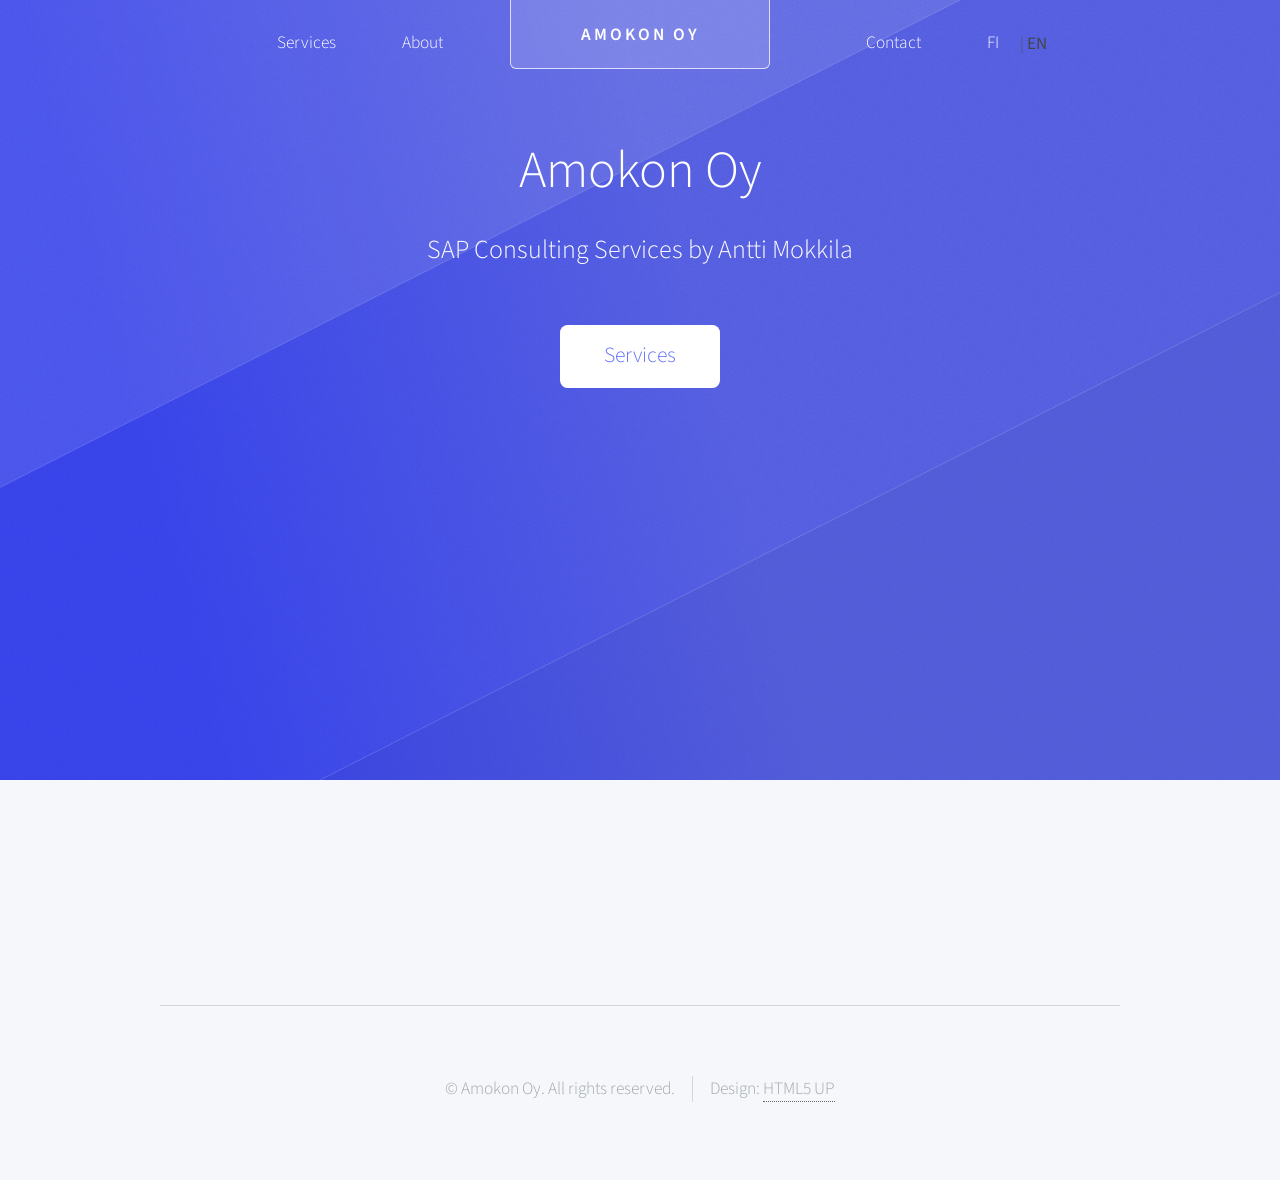
==== commit 3269b165: "Update index.html" ====
--- a/en/index.html
+++ b/en/index.html
@@ -45,6 +45,8 @@
 							</ul>
 						</section>
 
+					<iframe width="560" height="315" src="https://www.youtube-nocookie.com/embed/BwJT001qhII?si=ZUotKkWwRHH5TMWo" title="YouTube video player" frameborder="0" allow="accelerometer; autoplay; clipboard-write; encrypted-media; gyroscope; picture-in-picture; web-share" referrerpolicy="strict-origin-when-cross-origin" allowfullscreen></iframe>
+
 				</div>
 
 			<!-- Footer -->
@@ -67,4 +69,4 @@
 			<script src="../assets/js/main.js"></script>
 
 	</body>
-</html>+</html>
--- a/assets/css/main.css
+++ b/assets/css/main.css
@@ -2420,7 +2420,7 @@
 			}
 
 			#header-wrapper {
-				padding: 2em 0 2em 0;
+				padding: 4em 0 2em 0;
 			}
 
 			.homepage #header-wrapper {
@@ -2483,6 +2483,7 @@
 		/* Header */
 
 			#nav {
+				top: 0.5em;
 				position: relative;
 				margin: 0.5em 0 0 0;
 				line-height: 2.25em;
@@ -2942,6 +2943,9 @@
 				transform: translateY(0);
 			}
 
+
+
+
 	}
 
 /* Mobile (Portrait) */
@@ -3111,6 +3115,16 @@
   text-align: center;
 }
 
+#contact header.major h2,
+#contact header.major p {
+  text-align: center;
+}
+
+#about header.major h2,
+#about header.major p {
+  text-align: center;
+}
+
 @media screen and (max-width: 736px) {
   #services .services-inner {
     max-width: 100%;
@@ -3120,6 +3134,16 @@
   #services header.major p {
     text-align: center;
   }
+
+    #contact header.major h2,
+  #contact header.major p {
+    text-align: center;
+  }
+
+  #about header.major h2,
+  #about header.major p {
+  text-align: center;
+}
 
   #services .service-box h3,
   #services .service-box p,
@@ -3131,8 +3155,17 @@
   #services .service-box ul {
     padding-left: 1em;
   }
-
   #services .service-box li {
     margin-bottom: 0.9em;
   }
+}
+
+@media screen and (max-width: 1280px) and (min-width: 1081px) {
+  #header-wrapper {
+    padding-top: 5em;
+  }
+
+  #nav {
+    top: 0.5em;
+  }
 }
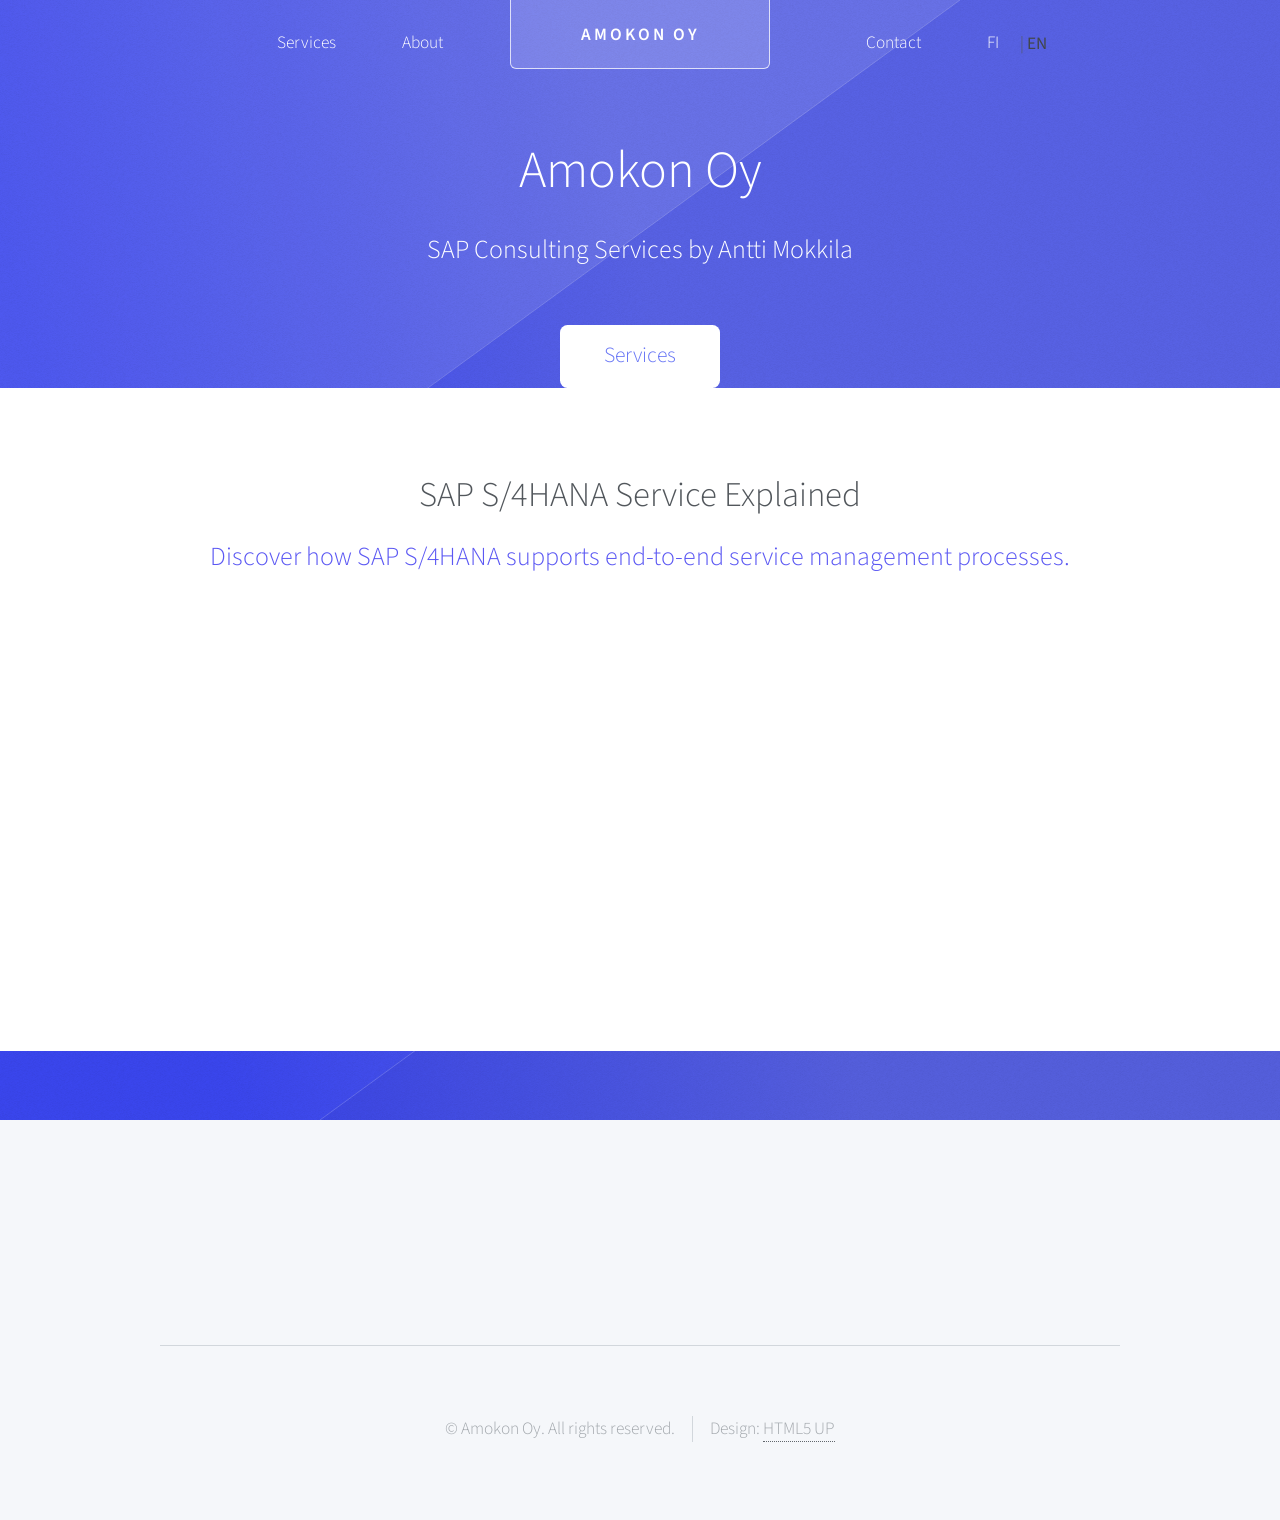
==== commit d40a9ab4: "Update index.html" ====
--- a/en/index.html
+++ b/en/index.html
@@ -45,8 +45,24 @@
 							</ul>
 						</section>
 
-					<iframe width="560" height="315" src="https://www.youtube-nocookie.com/embed/BwJT001qhII?si=ZUotKkWwRHH5TMWo" title="YouTube video player" frameborder="0" allow="accelerometer; autoplay; clipboard-write; encrypted-media; gyroscope; picture-in-picture; web-share" referrerpolicy="strict-origin-when-cross-origin" allowfullscreen></iframe>
+			<!-- YouTube Video -->
+				<section id="video" class="wrapper">
+					<div class="container">
 
+						<header class="major">
+							<h2>SAP S/4HANA Service Explained</h2>
+							<p>
+								Discover how SAP S/4HANA supports
+								end-to-end service management processes.
+							</p>
+						</header>
+
+						<iframe width="560" height="315" src="https://www.youtube-nocookie.com/embed/BwJT001qhII?si=ZUotKkWwRHH5TMWo" title="SAP S/4HANA Service Explained" frameborder="0" allow="accelerometer; autoplay; clipboard-write; encrypted-media; gyroscope; picture-in-picture; web-share" referrerpolicy="strict-origin-when-cross-origin" allowfullscreen></iframe>
+
+
+					</div>
+				</section>
+					
 				</div>
 
 			<!-- Footer -->
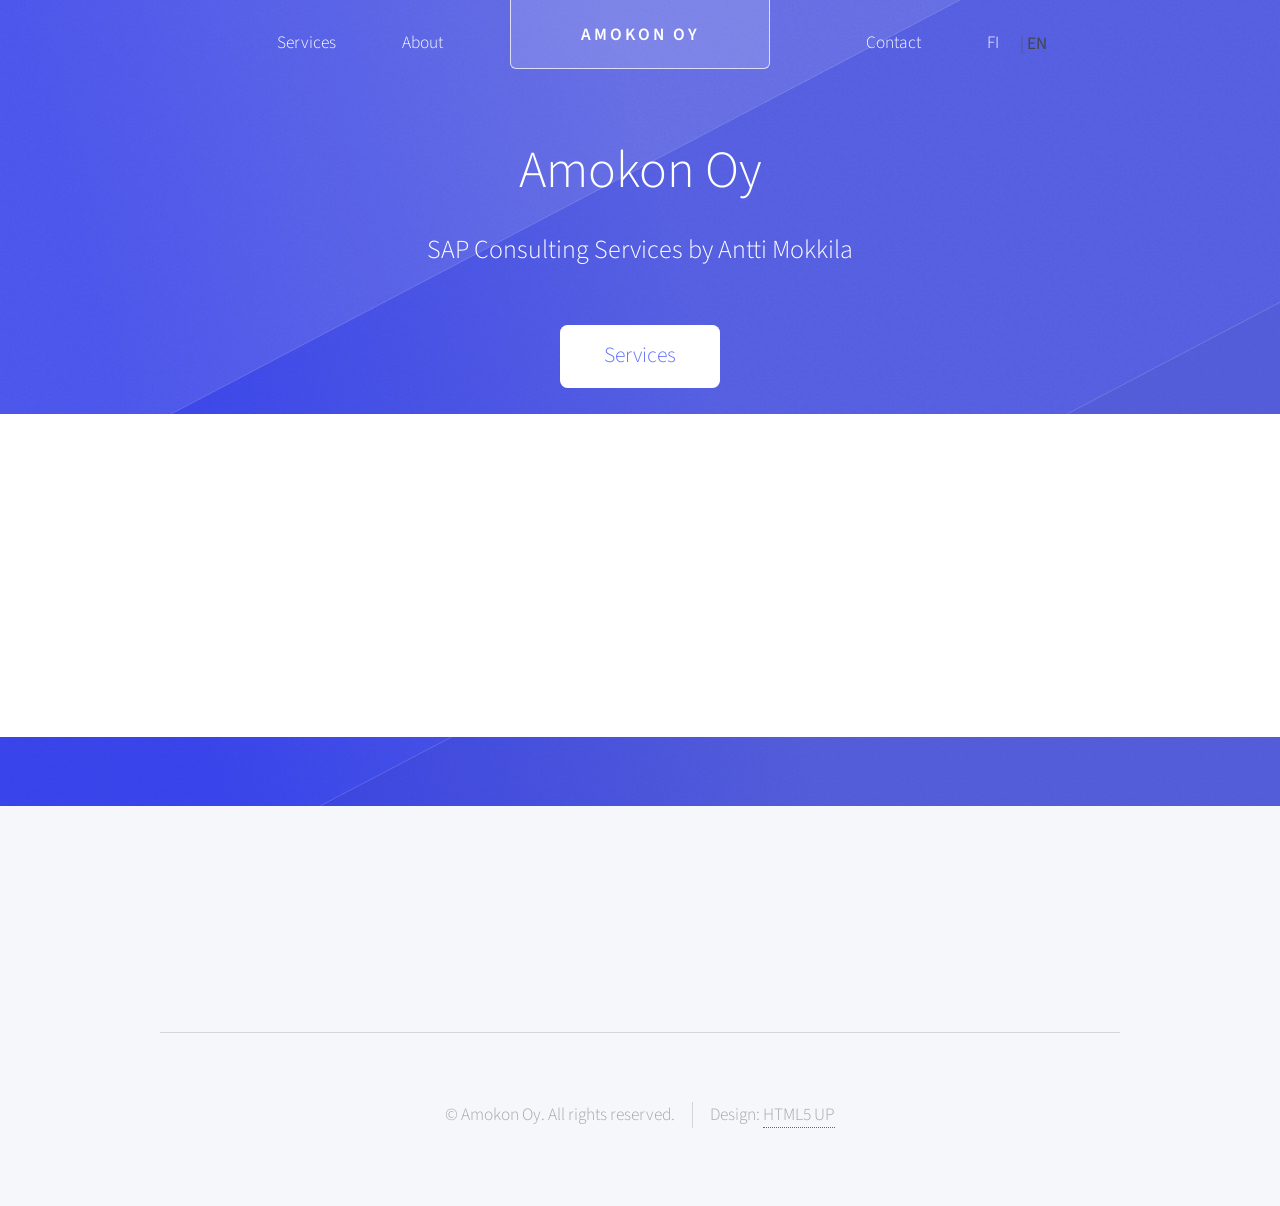
==== commit 2ef2c9ae: "Update index.html" ====
--- a/en/index.html
+++ b/en/index.html
@@ -43,19 +43,13 @@
 							<ul class="actions">
 								<li><a href="services.html" class="button">Services</a></li>
 							</ul>
+							<p></p>
 						</section>
 
 			<!-- YouTube Video -->
 				<section id="video" class="wrapper">
 					<div class="container">
 
-						<header class="major">
-							<h2>SAP S/4HANA Service Explained</h2>
-							<p>
-								Discover how SAP S/4HANA supports
-								end-to-end service management processes.
-							</p>
-						</header>
 
 						<iframe width="560" height="315" src="https://www.youtube-nocookie.com/embed/BwJT001qhII?si=ZUotKkWwRHH5TMWo" title="SAP S/4HANA Service Explained" frameborder="0" allow="accelerometer; autoplay; clipboard-write; encrypted-media; gyroscope; picture-in-picture; web-share" referrerpolicy="strict-origin-when-cross-origin" allowfullscreen></iframe>
 
--- a/assets/css/main.css
+++ b/assets/css/main.css
@@ -3168,4 +3168,13 @@
   #nav {
     top: 0.5em;
   }
-}+}
+
+
+#video iframe {
+    display: block;
+    width: 100%;
+    height: 100%;
+    border: none;
+    border-radius: 8px;
+}
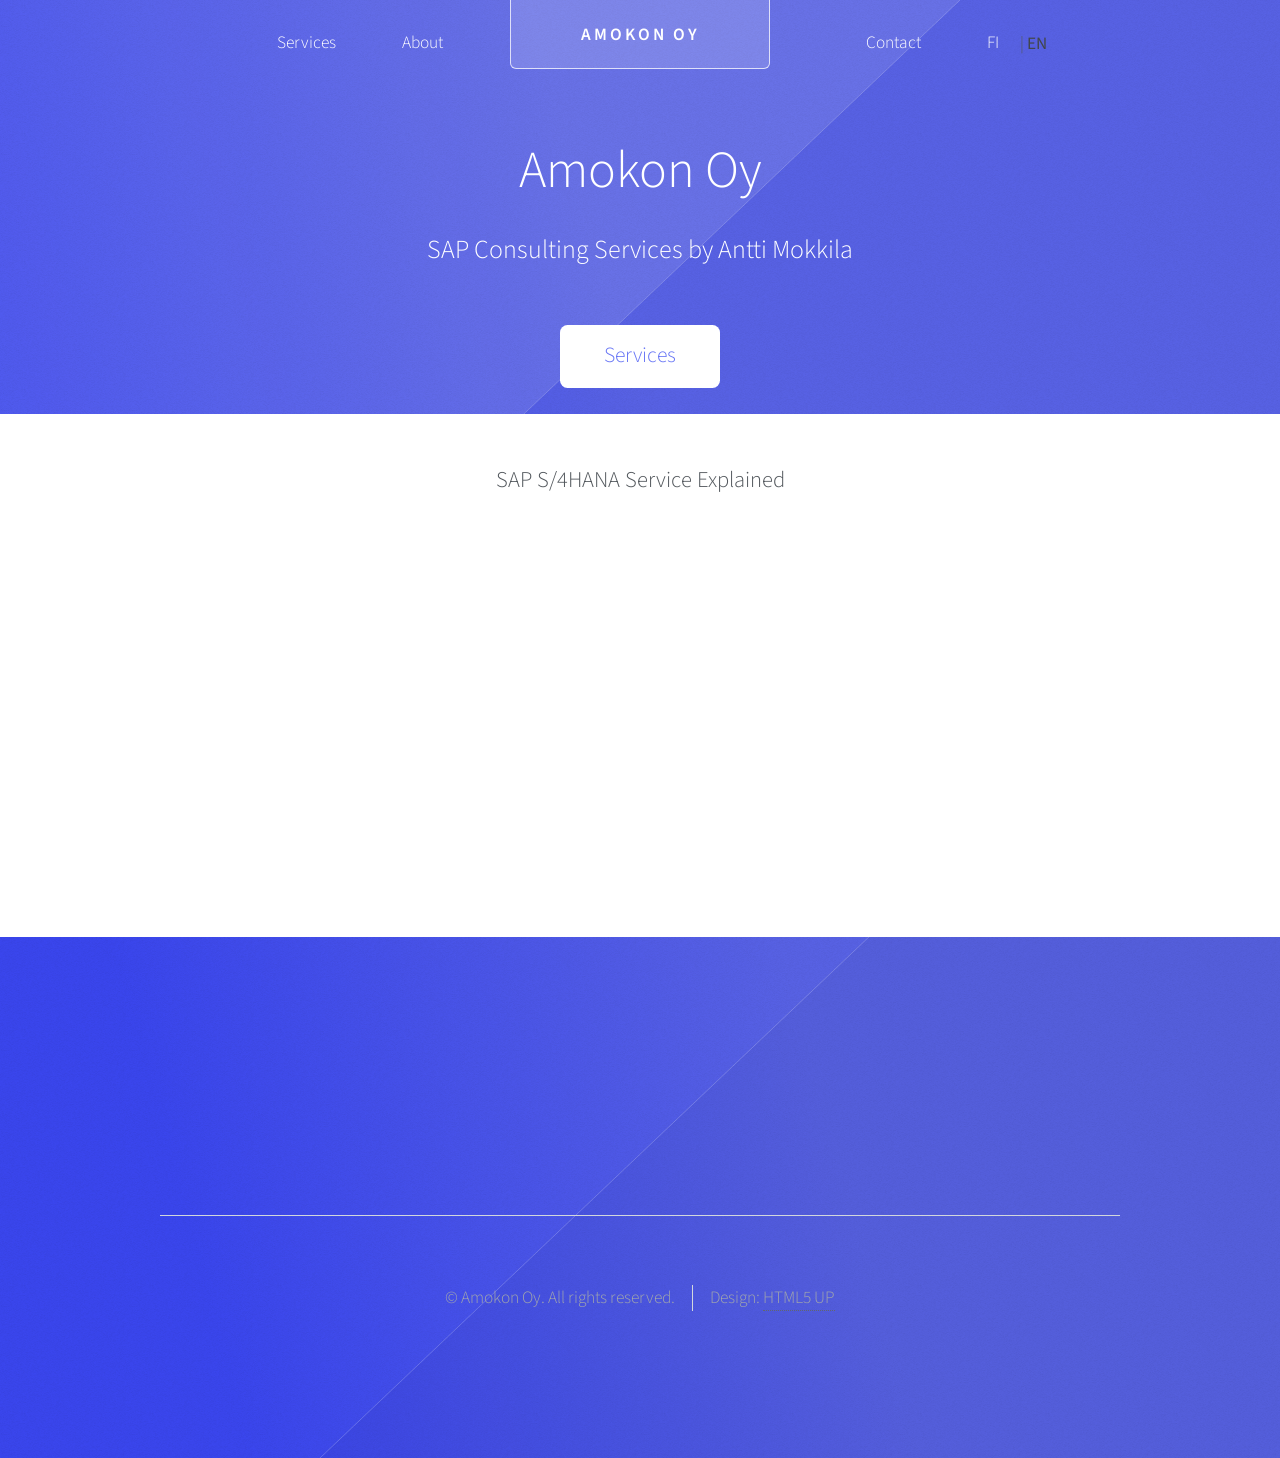
==== commit b7505c45: "Adding YT video" ====
--- a/en/index.html
+++ b/en/index.html
@@ -46,19 +46,26 @@
 							<p></p>
 						</section>
 
-			<!-- YouTube Video -->
-				<section id="video" class="wrapper">
-					<div class="container">
+					<!-- YouTube Video -->
+						<section id="video" class="wrapper">
+							<div class="container">
 
+							<header class="major">
+								<h2>SAP S/4HANA Service Explained</h2>
+							</header>
 
-						<iframe width="560" height="315" src="https://www.youtube-nocookie.com/embed/BwJT001qhII?si=ZUotKkWwRHH5TMWo" title="SAP S/4HANA Service Explained" frameborder="0" allow="accelerometer; autoplay; clipboard-write; encrypted-media; gyroscope; picture-in-picture; web-share" referrerpolicy="strict-origin-when-cross-origin" allowfullscreen></iframe>
-
-
-					</div>
-				</section>
-					
-				</div>
-
+								<div class="video-container">
+									<iframe
+										src="https://www.youtube-nocookie.com/embed/VIDEO_ID"
+										title="SAP S/4HANA Service Explained"
+										loading="lazy"
+										allow="accelerometer; autoplay; encrypted-media; gyroscope; picture-in-picture; web-share"
+										referrerpolicy="strict-origin-when-cross-origin"
+										allowfullscreen>
+									</iframe>
+								</div>
+							</div>
+						</section>
 			<!-- Footer -->
 				<div id="footer-wrapper">
 					<div id="copyright" class="container">
--- a/assets/css/main.css
+++ b/assets/css/main.css
@@ -3170,11 +3170,51 @@
   }
 }
 
+/* Homepage YouTube video */
+
+#video {
+    text-align: center;
+    padding: 3em 20px;
+}
+
+#video .video-container {
+    position: relative;
+    width: 100%;
+    max-width: 650px;
+    margin: 0 auto;
+}
+
+#video .video-container::before {
+    content: "";
+    display: block;
+    padding-top: 56.25%; /* 16:9 aspect ratio */
+}
 
 #video iframe {
-    display: block;
+    position: absolute;
+    top: 0;
+    left: 0;
     width: 100%;
     height: 100%;
     border: none;
     border-radius: 8px;
 }
+
+/* Subtle video heading */
+
+#video header.major {
+    margin-bottom: 1.5em;
+}
+
+#video header.major h2 {
+    font-size: 1.3em;
+    font-weight: 300;
+    color: #52575c;
+}
+
+#video header.major p {
+    font-size: 0.9em;
+    color: #7a828a;
+    padding-top: 0.5em;
+    padding-bottom: 0;
+}
